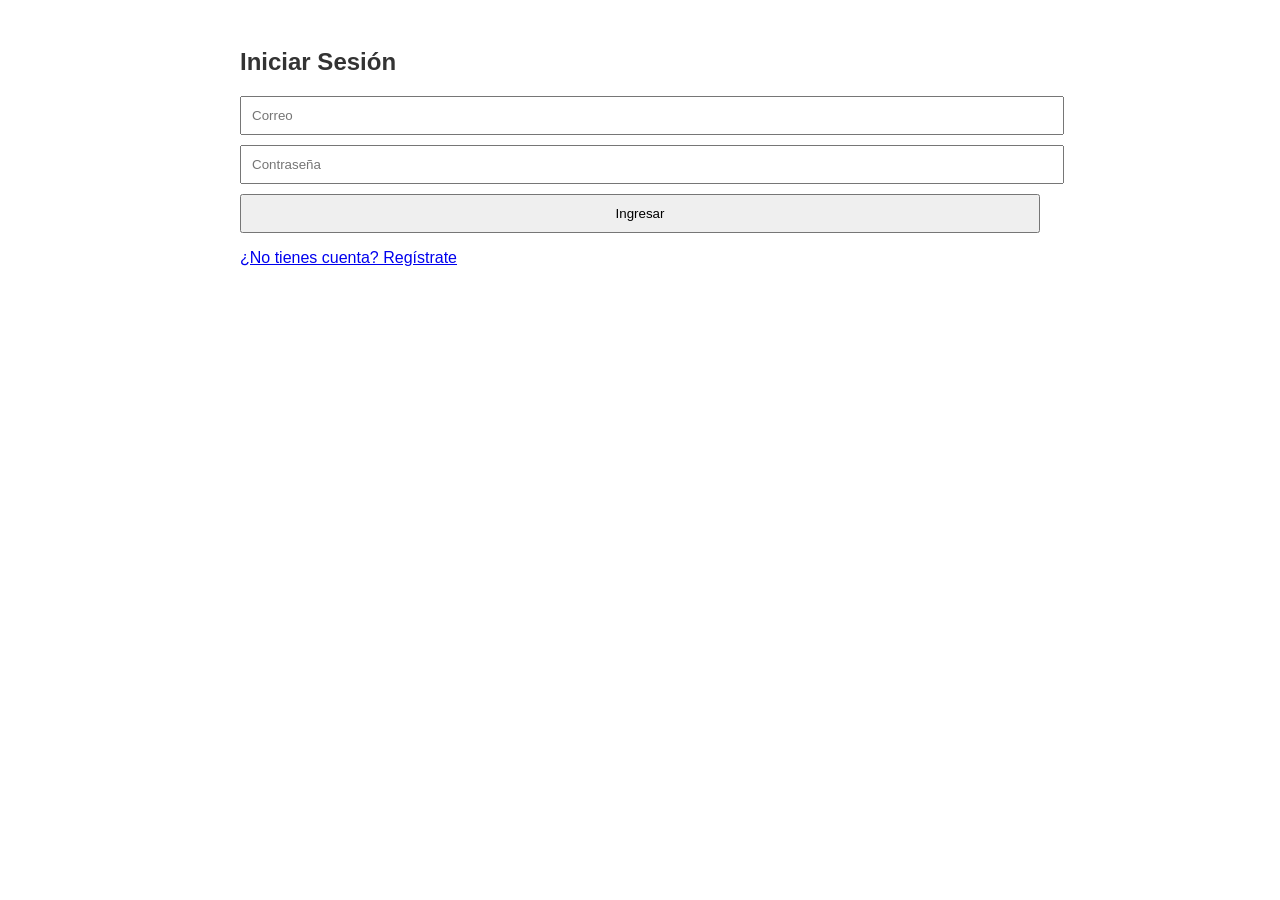
==== configuracion.html @ 515f1967 "confirmed" ====
<!DOCTYPE html>
<html lang="es">
<head>
    <meta charset="UTF-8">
        <title>Configuración - Gestor Académico</title>
            <link rel="stylesheet" href="styles.css"> </head>
            <body>
                <div class="container">
                        <nav>
                                    <a href="dashboard.html">Volver al Dashboard</a>
                                            </nav>

                                                    <h2>Configuración de Usuario</h2>
                                                            <form onsubmit="guardarConfiguracion(event)">
                                                                        <label>
                                                                                        <input type="checkbox" id="modoOscuro"> Activar Modo Oscuro
                                                                                                    </label>

                                                                                                                <label>
                                                                                                                                <input type="checkbox" id="ocultarCompletadas"> Ocultar tareas completadas
                                                                                                                                            </label>

                                                                                                                                                        <div style="margin-top: 15px;">
                                                                                                                                                                        <label for="nombreVisible">Nombre visible en el dashboard:</label>
                                                                                                                                                                                        <input type="text" id="nombreVisible" placeholder="Ej. Juan Pérez">
                                                                                                                                                                                                    </div>

                                                                                                                                                                                                                <button type="submit" style="margin-top: 20px;">Guardar Preferencias</button> </form>
                                                                                                                                                                                                                    </div>

                                                                                                                                                                                                                        <script src="app.js"></script> <script>
                                                                                                                                                                                                                                checkAuth(); // 
                                                                                                                                                                                                                                        // Lógica para cargar preferencias guardadas
                                                                                                                                                                                                                                                window.onload = cargarPreferencias;
                                                                                                                                                                                                                                                    </script>
                                                                                                                                                                                                                                                    </body>
                                                                                                                                                                                                                                                    </html>
---- styles.css ----
:root { --bg: #ffffff; --text: #333; }
body.dark-mode { --bg: #1a1a1a; --text: #f4f4f4; }
body { background-color: var(--bg); color: var(--text); font-family: sans-serif; transition: 0.3s; }
.container { max-width: 800px; margin: auto; padding: 20px; }
input, select, button { display: block; width: 100%; margin: 10px 0; padding: 10px; }
nav a { margin-right: 15px; text-decoration: none; color: deepskyblue; }
.hidden { display: none; }
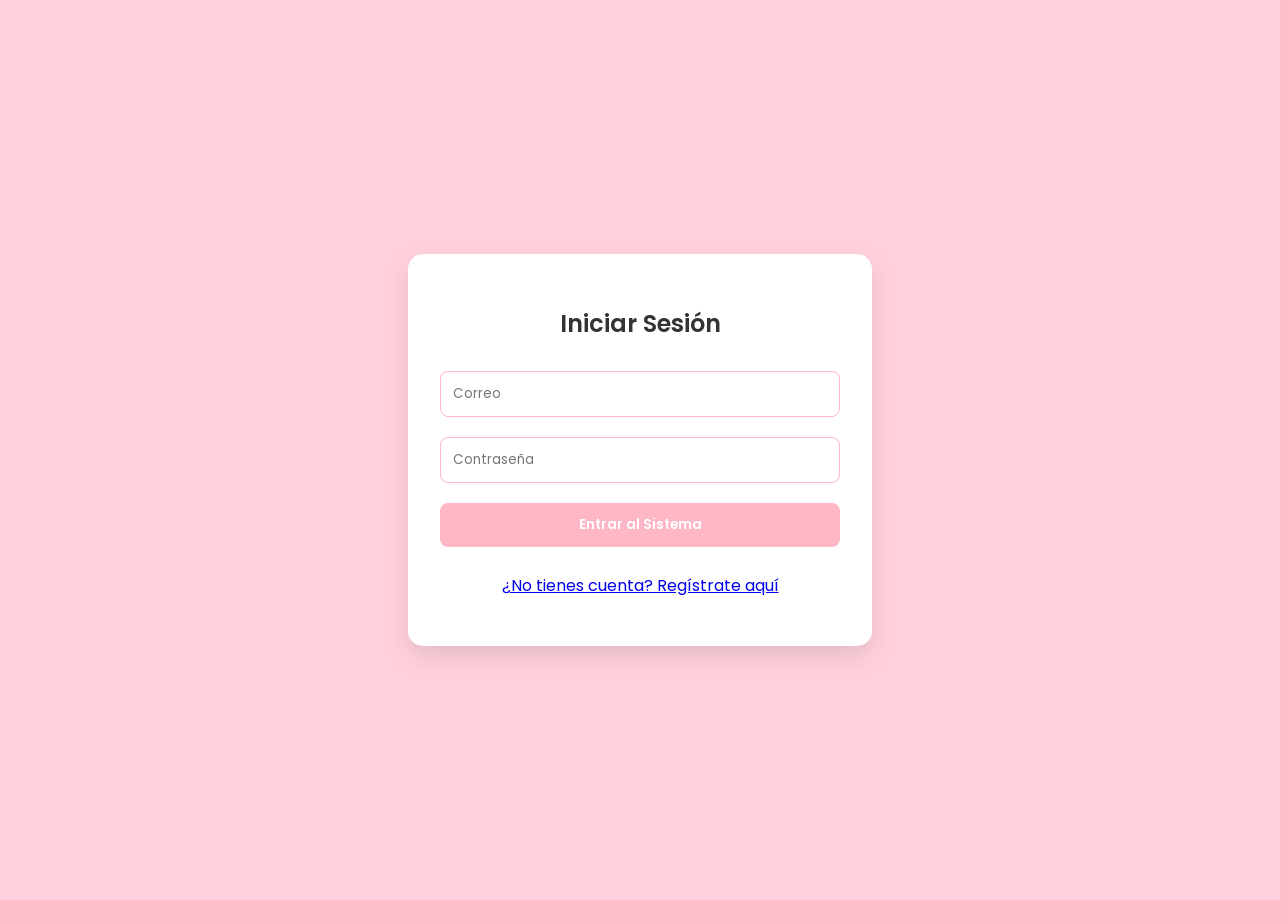
==== commit 8176a23a: "git push origin main" ====
--- a/configuracion.html
+++ b/configuracion.html
@@ -2,36 +2,18 @@
 <html lang="es">
 <head>
     <meta charset="UTF-8">
-        <title>Configuración - Gestor Académico</title>
-            <link rel="stylesheet" href="styles.css"> </head>
-            <body>
-                <div class="container">
-                        <nav>
-                                    <a href="dashboard.html">Volver al Dashboard</a>
-                                            </nav>
-
-                                                    <h2>Configuración de Usuario</h2>
-                                                            <form onsubmit="guardarConfiguracion(event)">
-                                                                        <label>
-                                                                                        <input type="checkbox" id="modoOscuro"> Activar Modo Oscuro
-                                                                                                    </label>
-
-                                                                                                                <label>
-                                                                                                                                <input type="checkbox" id="ocultarCompletadas"> Ocultar tareas completadas
-                                                                                                                                            </label>
-
-                                                                                                                                                        <div style="margin-top: 15px;">
-                                                                                                                                                                        <label for="nombreVisible">Nombre visible en el dashboard:</label>
-                                                                                                                                                                                        <input type="text" id="nombreVisible" placeholder="Ej. Juan Pérez">
-                                                                                                                                                                                                    </div>
-
-                                                                                                                                                                                                                <button type="submit" style="margin-top: 20px;">Guardar Preferencias</button> </form>
-                                                                                                                                                                                                                    </div>
-
-                                                                                                                                                                                                                        <script src="app.js"></script> <script>
-                                                                                                                                                                                                                                checkAuth(); // 
-                                                                                                                                                                                                                                        // Lógica para cargar preferencias guardadas
-                                                                                                                                                                                                                                                window.onload = cargarPreferencias;
-                                                                                                                                                                                                                                                    </script>
-                                                                                                                                                                                                                                                    </body>
-                                                                                                                                                                                                                                                    </html>+    <title>Configuración</title>
+    <link rel="stylesheet" href="styles.css">
+</head>
+<body>
+    <div class="container">
+        <nav><a href="dashboard.html">Volver</a></nav>
+        <h2>Preferencias</h2>
+        <form id="formConfig">
+            <label><input type="checkbox" id="modoOscuro"> Modo Oscuro</label> <input type="text" id="nombreVisible" placeholder="Nombre en Dashboard"> <button type="submit">Guardar Cambios</button>
+        </form>
+    </div>
+    <script src="dashboard.js"></script>
+    <script src="config.js"></script>
+</body>
+</html>
--- a/styles.css
+++ b/styles.css
@@ -1,7 +1,59 @@
-:root { --bg: #ffffff; --text: #333; }
-body.dark-mode { --bg: #1a1a1a; --text: #f4f4f4; }
-body { background-color: var(--bg); color: var(--text); font-family: sans-serif; transition: 0.3s; }
-.container { max-width: 800px; margin: auto; padding: 20px; }
-input, select, button { display: block; width: 100%; margin: 10px 0; padding: 10px; }
-nav a { margin-right: 15px; text-decoration: none; color: deepskyblue; }
-.hidden { display: none; }+@import url('https://fonts.googleapis.com/css2?family=Poppins:wght@300;400;600&display=swap');
+
+:root {
+    --rosa-pastel: #ffd1dc;
+    --rosa-fuerte: #ffb7c5;
+    --texto-oscuro: #333333;
+    --blanco: #ffffff;
+}
+
+body {
+    font-family: 'Poppins', sans-serif;
+    background-color: var(--rosa-pastel);
+    color: var(--texto-oscuro);
+    margin: 0;
+    display: flex;
+    justify-content: center;
+    align-items: center;
+    min-height: 100vh;
+}
+
+.container {
+    background-color: var(--blanco);
+    padding: 2rem;
+    border-radius: 15px;
+    box-shadow: 0 10px 25px rgba(0,0,0,0.1);
+    width: 100%;
+    max-width: 400px;
+    text-align: center;
+}
+
+h2 { color: var(--texto-oscuro); font-weight: 600; }
+
+input, select, button {
+    width: 100%;
+    padding: 12px;
+    margin: 10px 0;
+    border: 1px solid var(--rosa-fuerte);
+    border-radius: 8px;
+    box-sizing: border-box;
+    font-family: 'Poppins', sans-serif;
+}
+
+button {
+    background-color: var(--rosa-fuerte);
+    color: white;
+    border: none;
+    cursor: pointer;
+    font-weight: 600;
+    transition: 0.3s;
+}
+
+button:hover { background-color: #ff9aa2; }
+
+nav a {
+    color: var(--texto-oscuro);
+    text-decoration: none;
+    margin: 0 10px;
+    font-size: 0.9rem;
+}
